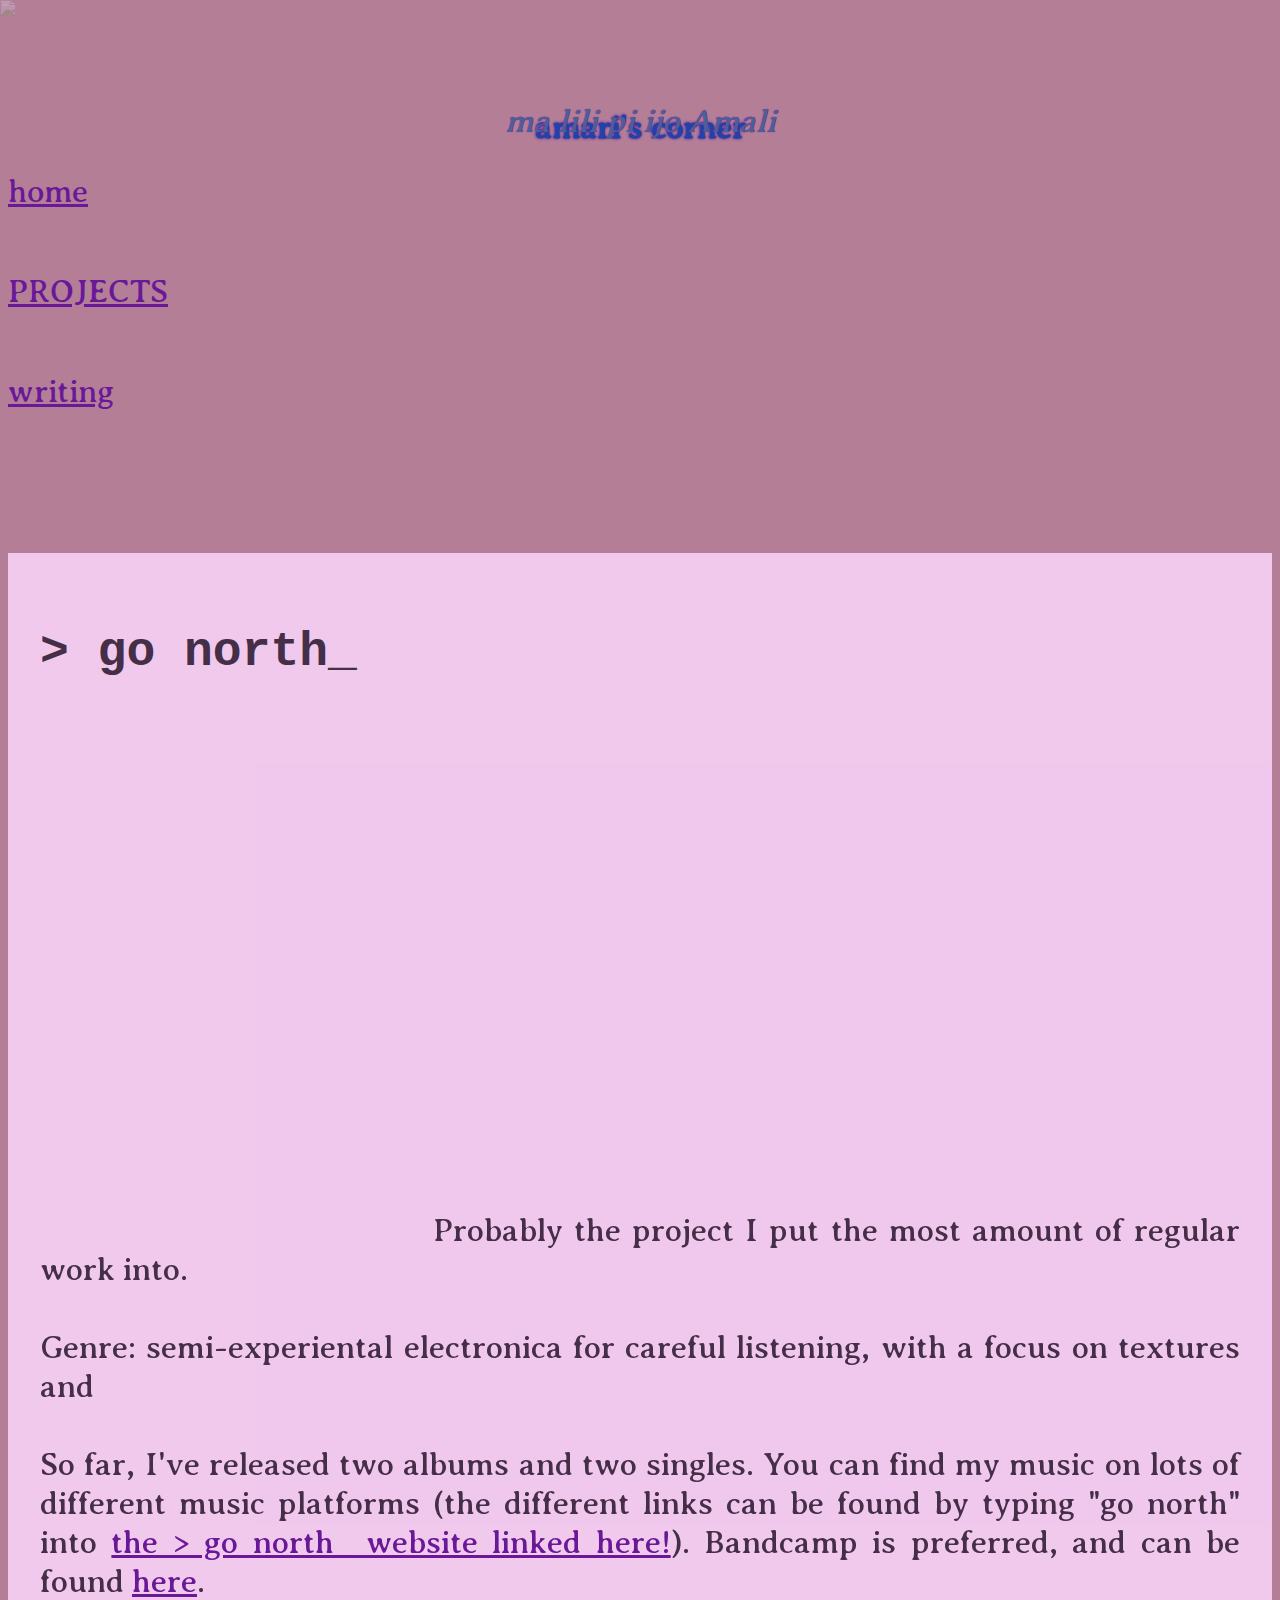
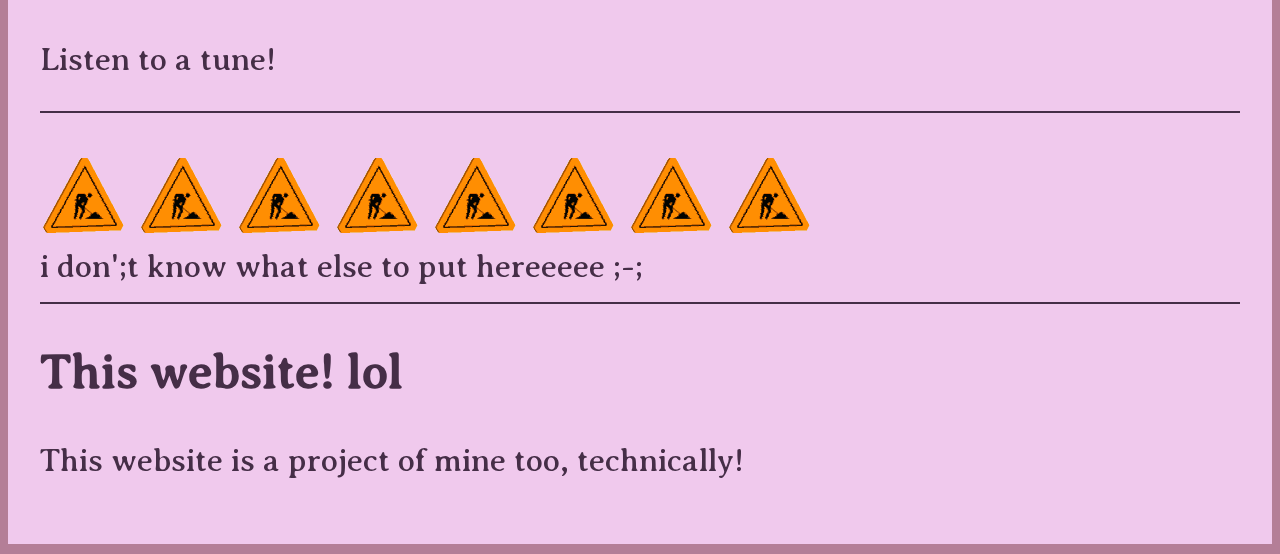
==== projects/index.html @ 3ddd1446 "Add files via upload" ====
<!DOCTYPE html>
<html lang="en">

<head>
    <meta charset="utf-8" />
    <meta name="viewport" content="width=device-width, initial-scale=1" />
    <title>amari's corner - projects</title>
    <!-- CSS Reset -->
    <link rel="stylesheet" href="https://cdnjs.cloudflare.com/ajax/libs/normalize/8.0.1/normalize.css" />
    <!-- Milligram CSS -->
    <link rel="stylesheet" href="https://cdnjs.cloudflare.com/ajax/libs/milligram/1.4.1/milligram.css" />
    <link rel="stylesheet" href="../styles.css" />
</head>

<body>
    <img src="https://jooinn.com/images/paper-22.jpg" id="paper-texture"/>
    <div class="container menu-bar">
        <div class="row">
            <div class="column column-40">
                <h1>amari's corner</h1>
                <em class="subtitle column-33">ma lili pi ijo Amali</em>
            </div>
            <div class="column">
                <a href="../" class="button button-clear">Home</a>
            </div>
            <div class="column">
                <a class="button button-clear" id="current-page">Projects</a>
            </div>
            <div class="column">
                <a href="../writing" class="button button-clear">Writing</a>
            </div>
        </div>
    </div>

    <div class="container body-text">
        <h2 style="font-family: monospace">&gt; go north_</h2>
        <p class="clearfix">
            <iframe class="float-right" style="border: 0; width: 350px; height: 522px; margin-left: 2rem"
                src="https://bandcamp.com/EmbeddedPlayer/album=2122074293/size=large/bgcol=ECC4CB/linkcol=691897/track=2864365389/transparent=true/"
                seamless><a href="https://gonorth.bandcamp.com/album/a-digital-mess">A Digital Mess by &gt; go
                    north_</a></iframe>

            Probably the project I put the most amount of regular work into.
            <br /><br />
            Genre: semi-experiental electronica for careful listening, with a focus
            on textures and
            <br /><br />
            So far, I've released two albums and two singles. You can find my music
            on lots of different music platforms (the different links can be found
            by typing "go north" into
            <a href="https://gonorth.glitch.me" target="_blank">the &gt; go north_ website linked here!</a>). Bandcamp
            is preferred, and can be found
            <a href="https://gonorth.bandcamp.com">here</a>. <br /><br />
            Listen to a tune!
        </p>
        <hr />
        <h2></h2>
        <div class="row">
            <img class="column" src="../images/construction.gif" />
            <img class="column" src="../images/construction.gif" />
            <img class="column" src="../images/construction.gif" />
            <img class="column" src="../images/construction.gif" />
            <img class="column" src="../images/construction.gif" />
            <img class="column" src="../images/construction.gif" />
            <img class="column" src="../images/construction.gif" />
            <img class="column" src="../images/construction.gif" />
        </div>
            i don';t know what else to put hereeeee ;-;
        <hr />
        <h2>This website! lol</h2>
        <p>
            This website is a project of mine too, technically!
        </p>
    </div>
</body>

</html>
---- styles.css ----
:root {
    --text-color:         rgb(69, 46, 71);
    --link-color:         rgb(63, 29, 78);
    --clicked-link-color: rgb(105, 24, 151);
    --fancy-text:         rgb(32, 67, 170);
}

@font-face {
    font-family: "AveriaSerifLibre";
    src: url('/fonts/AveriaSerifLibre-Regular.ttf');
}
/* 
@font-face {
    font-family: "UnderwoodTypewriter";
    src: url('/fonts/zai_Olivetti-UnderwoodStudio21Typewriter.otf');
} */

body {
    background-color: rgb(180, 126, 151);
    color: var(--text-color);
    font-family: "AveriaSerifLibre", "Averia Serif Libre", "Cambria", serif;
}

ul {
    list-style-type: lower-greek;
    padding-left: none;
}

#paper-texture {
    opacity: 0.25;
    position: fixed;
    top: 0;
    left: 0;
    
    /*min-width: 100%;*/
}

.menu-bar {
    padding: 3rem 0 7rem 0;
}

h1 {
    height: 2.1em;
    line-height: 100px;
    text-align: center;
    color: var(--fancy-text);
    text-shadow: 0 0 3px color-mix(in hsl, var(--fancy-text), purple);
    /* font-family: "UnderwoodTypewriter", "zai Olivetti-Underwood Studio 21 Typewriter", "Cambria", serif; */
}

.subtitle {
    color: color-mix(in hsl, var(--fancy-text), gray);
    text-shadow: 0 0 1px purple;
    text-align: center;
    font-size: 2rem;
    display: block;
    margin-top: -2em;
}

a.button {
    padding-top: 1rem;
    line-height: 100px;
    text-align: center;
    color: var(--clicked-link-color);
    font-size: 2rem;
    text-transform: lowercase;
}

a {
    color: var(--clicked-link-color);
}

.body-text {
    background-color: rgba(252, 216, 255, 0.829);    font-size: 2rem;
    text-align: justify;
    padding: 1em;
}

a#current-page {
    text-transform: uppercase;
    text-decoration: underline;
    /* color: color-mix() */
}

hr {
    border: 1px solid var(--text-color);
}
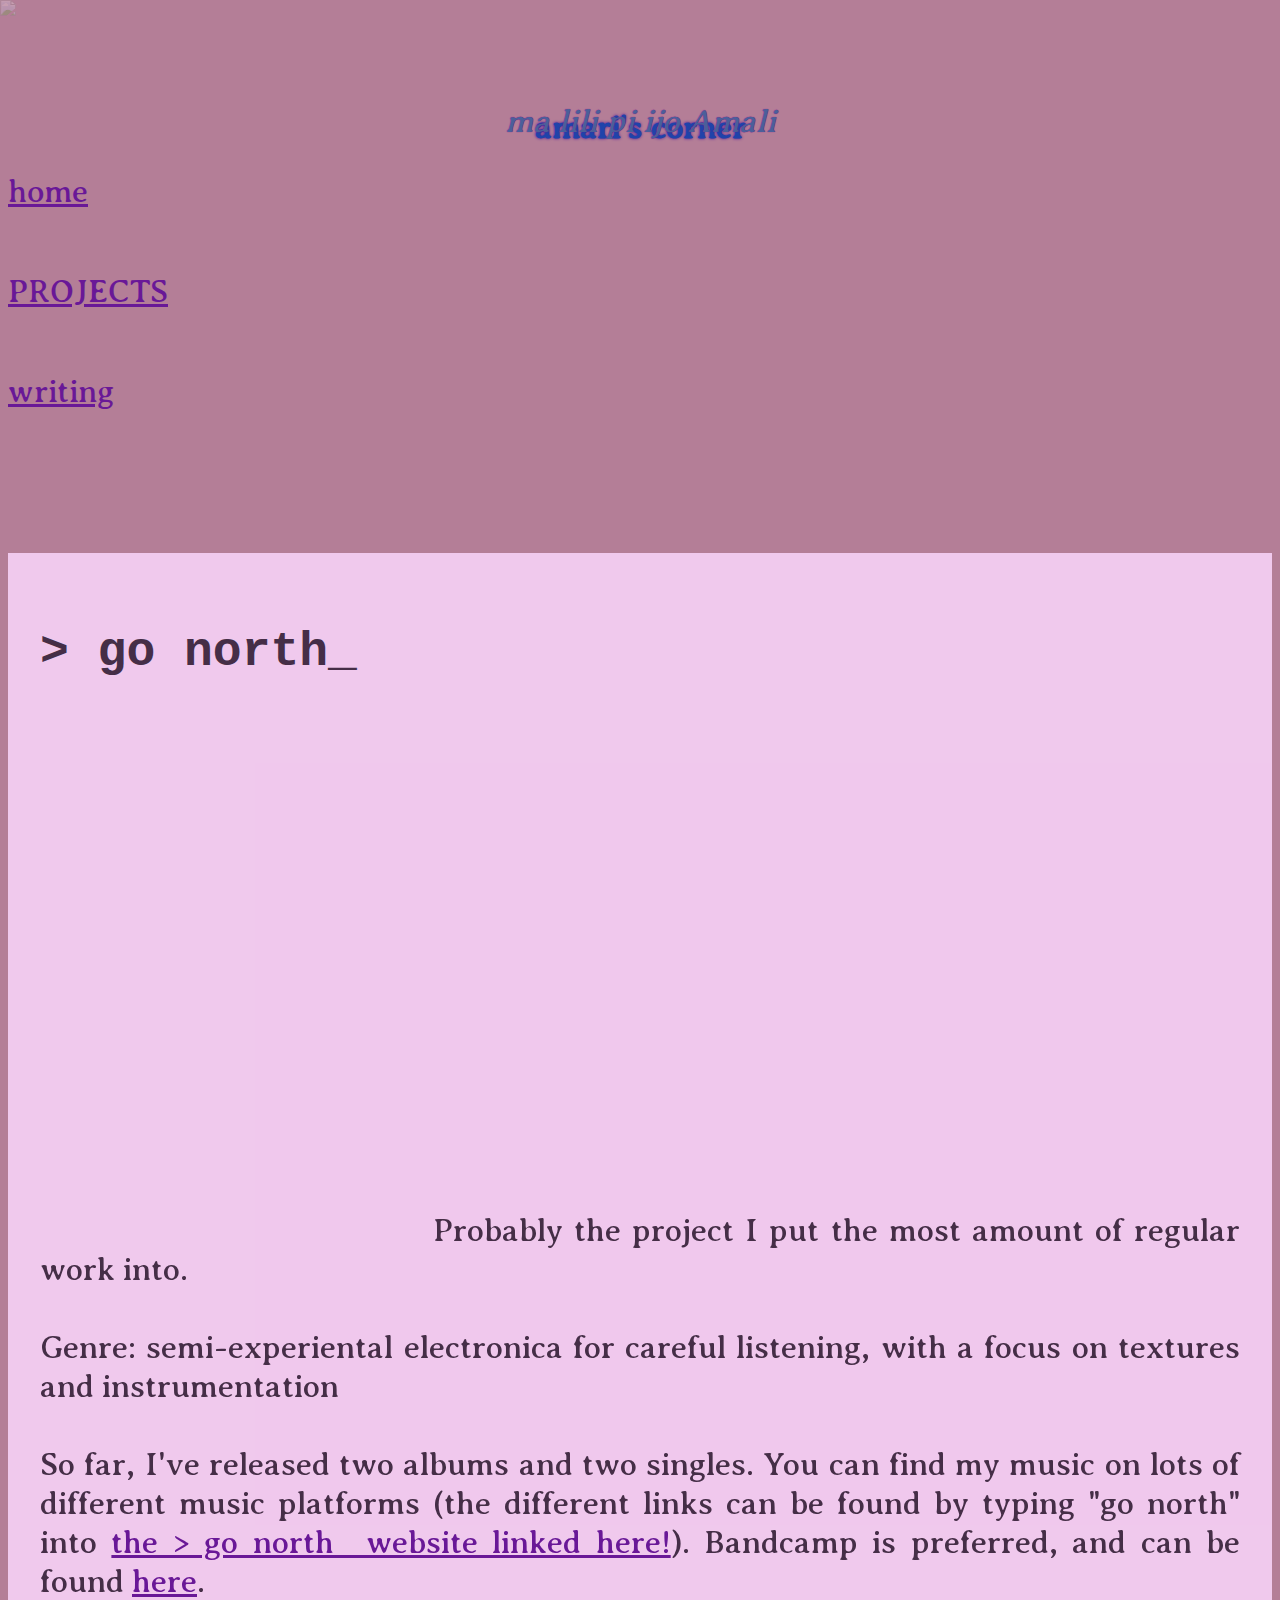
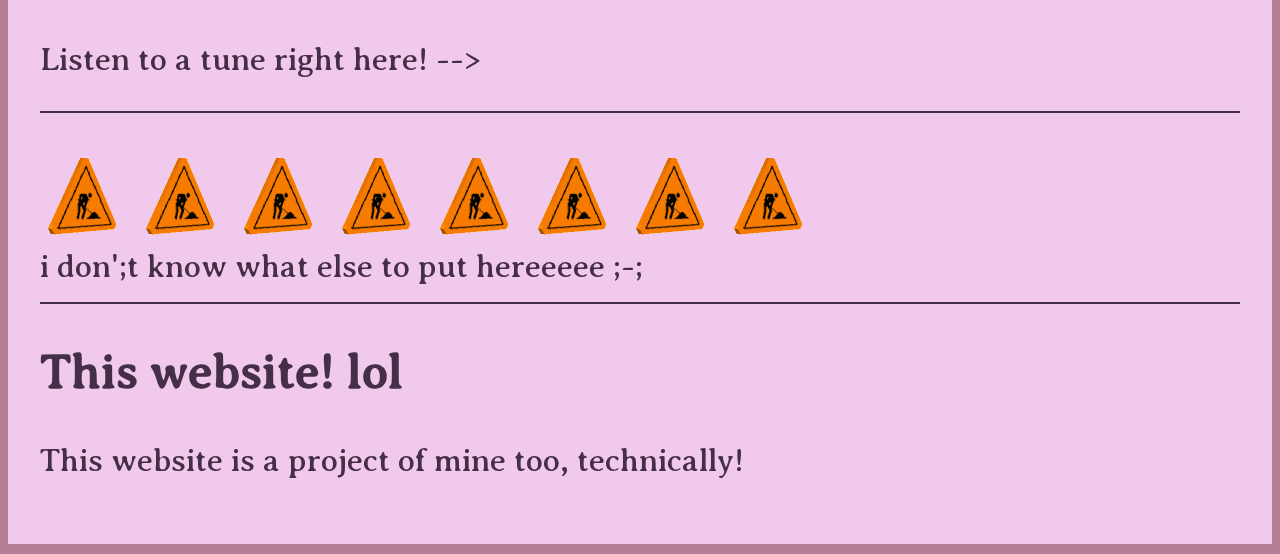
==== commit a0e4230c: "small changes" ====
--- a/projects/index.html
+++ b/projects/index.html
@@ -43,7 +43,7 @@
             Probably the project I put the most amount of regular work into.
             <br /><br />
             Genre: semi-experiental electronica for careful listening, with a focus
-            on textures and
+            on textures and instrumentation
             <br /><br />
             So far, I've released two albums and two singles. You can find my music
             on lots of different music platforms (the different links can be found
@@ -51,7 +51,7 @@
             <a href="https://gonorth.glitch.me" target="_blank">the &gt; go north_ website linked here!</a>). Bandcamp
             is preferred, and can be found
             <a href="https://gonorth.bandcamp.com">here</a>. <br /><br />
-            Listen to a tune!
+            Listen to a tune right here! -->
         </p>
         <hr />
         <h2></h2>
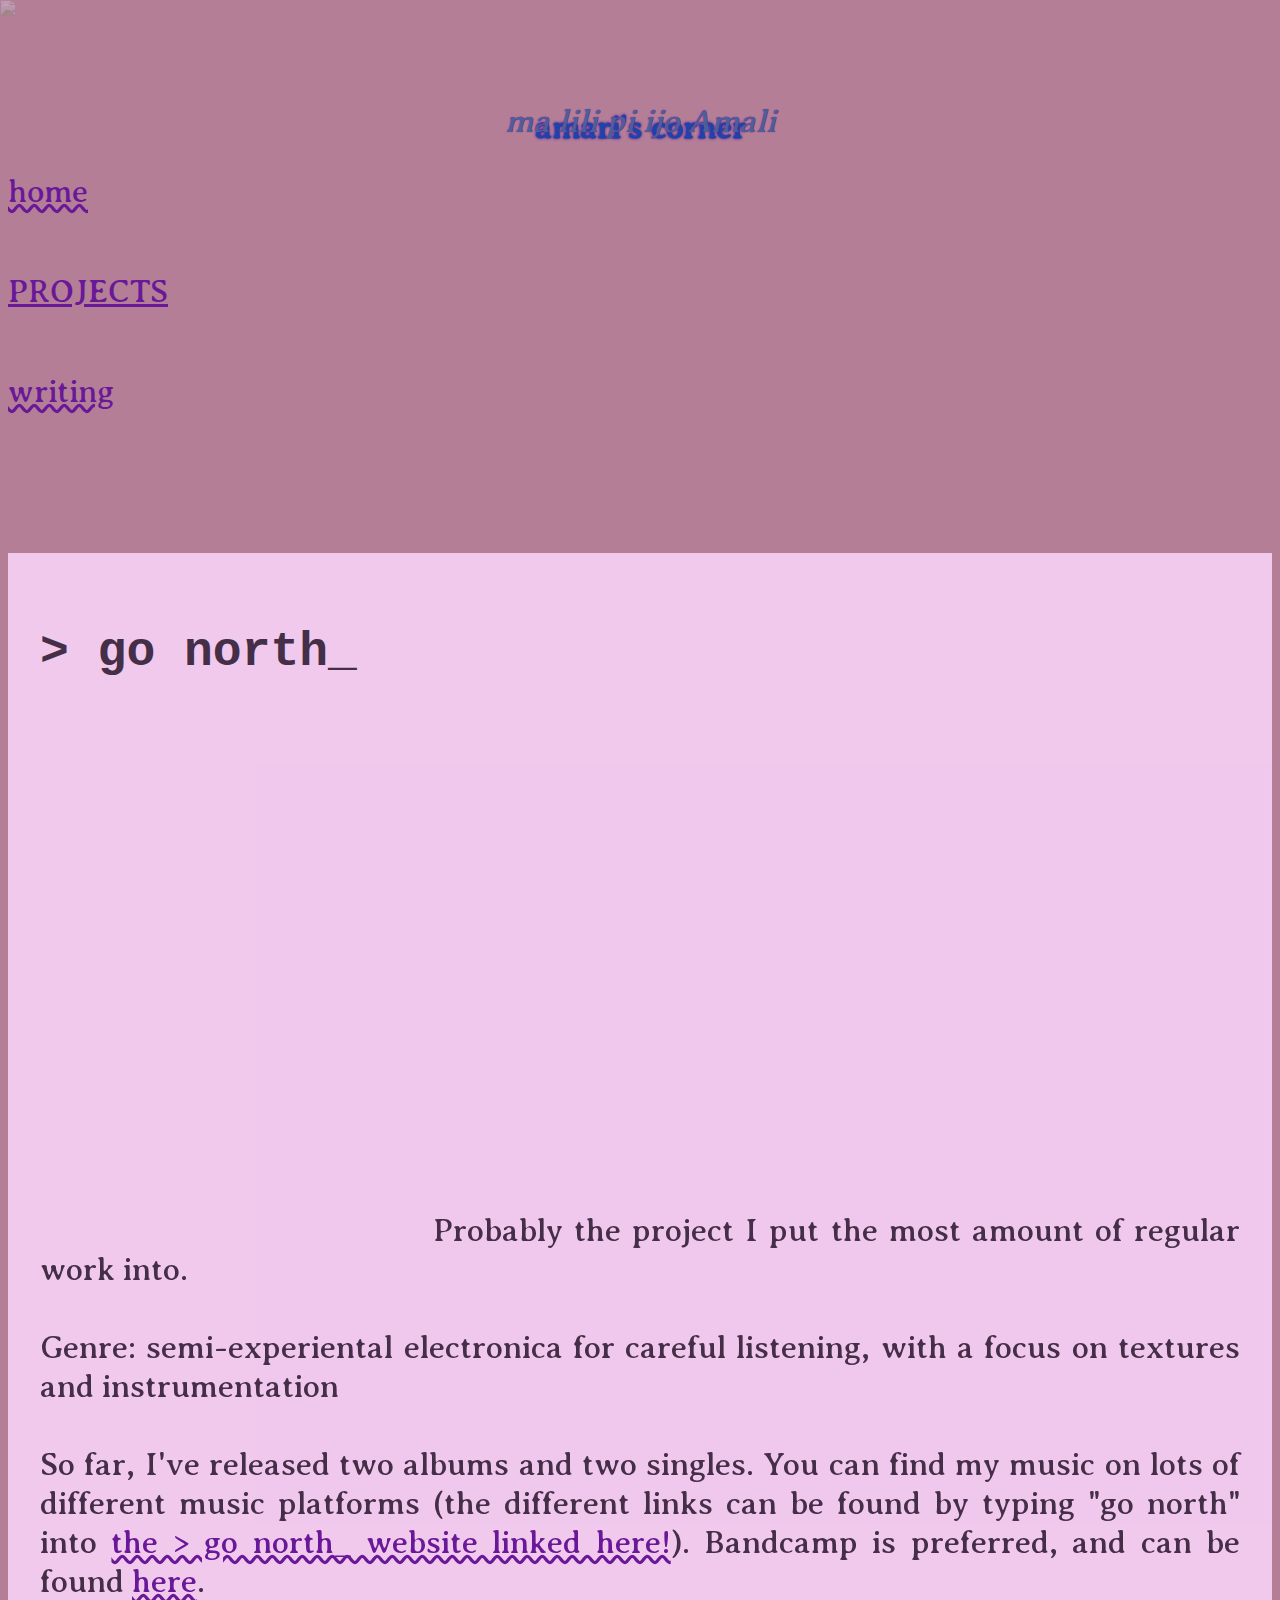
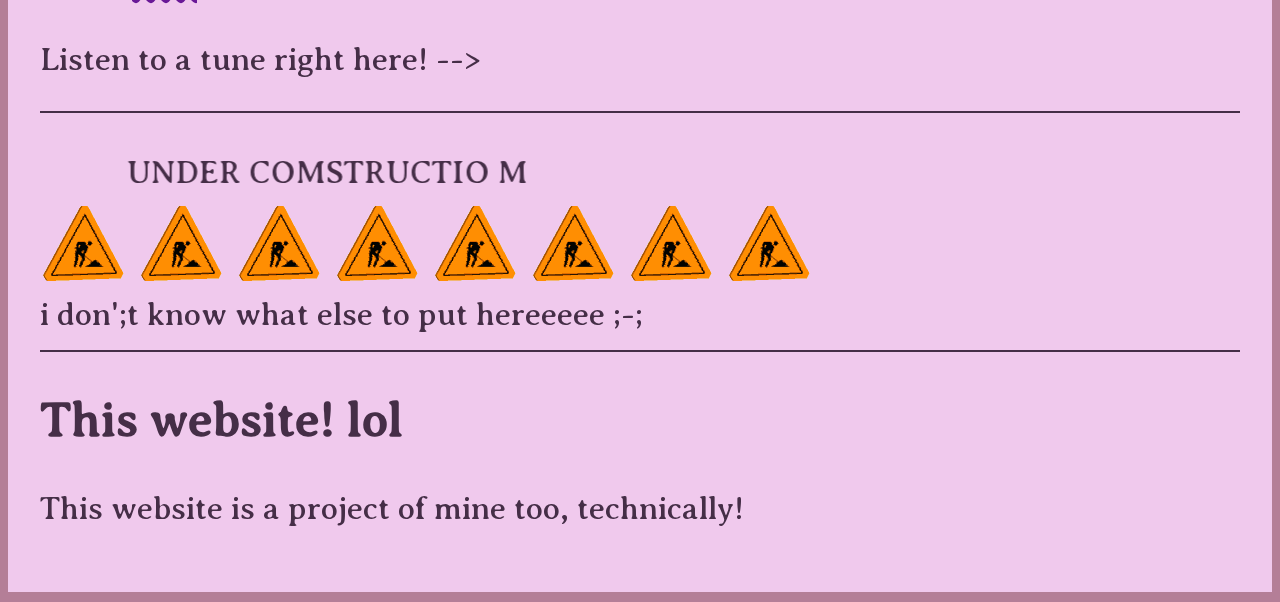
==== commit e8628395: "new article! + small layout changes" ====
--- a/projects/index.html
+++ b/projects/index.html
@@ -51,10 +51,11 @@
             <a href="https://gonorth.glitch.me" target="_blank">the &gt; go north_ website linked here!</a>). Bandcamp
             is preferred, and can be found
             <a href="https://gonorth.bandcamp.com">here</a>. <br /><br />
-            Listen to a tune right here! -->
+            Listen to a tune right here! --&gt;
         </p>
         <hr />
         <h2></h2>
+        <marquee scrollamount="50" direction="right">UNDER COMSTRUCTIO M</marquee>
         <div class="row">
             <img class="column" src="../images/construction.gif" />
             <img class="column" src="../images/construction.gif" />
--- a/styles.css
+++ b/styles.css
@@ -31,7 +31,7 @@
     position: fixed;
     top: 0;
     left: 0;
-    
+    /* make unable to drag */
     /*min-width: 100%;*/
 }
 
@@ -68,6 +68,7 @@
 
 a {
     color: var(--clicked-link-color);
+    text-decoration: wavy underline;
 }
 
 .body-text {
@@ -84,4 +85,8 @@
 
 hr {
     border: 1px solid var(--text-color);
+}
+
+.beeper {
+    padding: 1rem 0 !important;
 }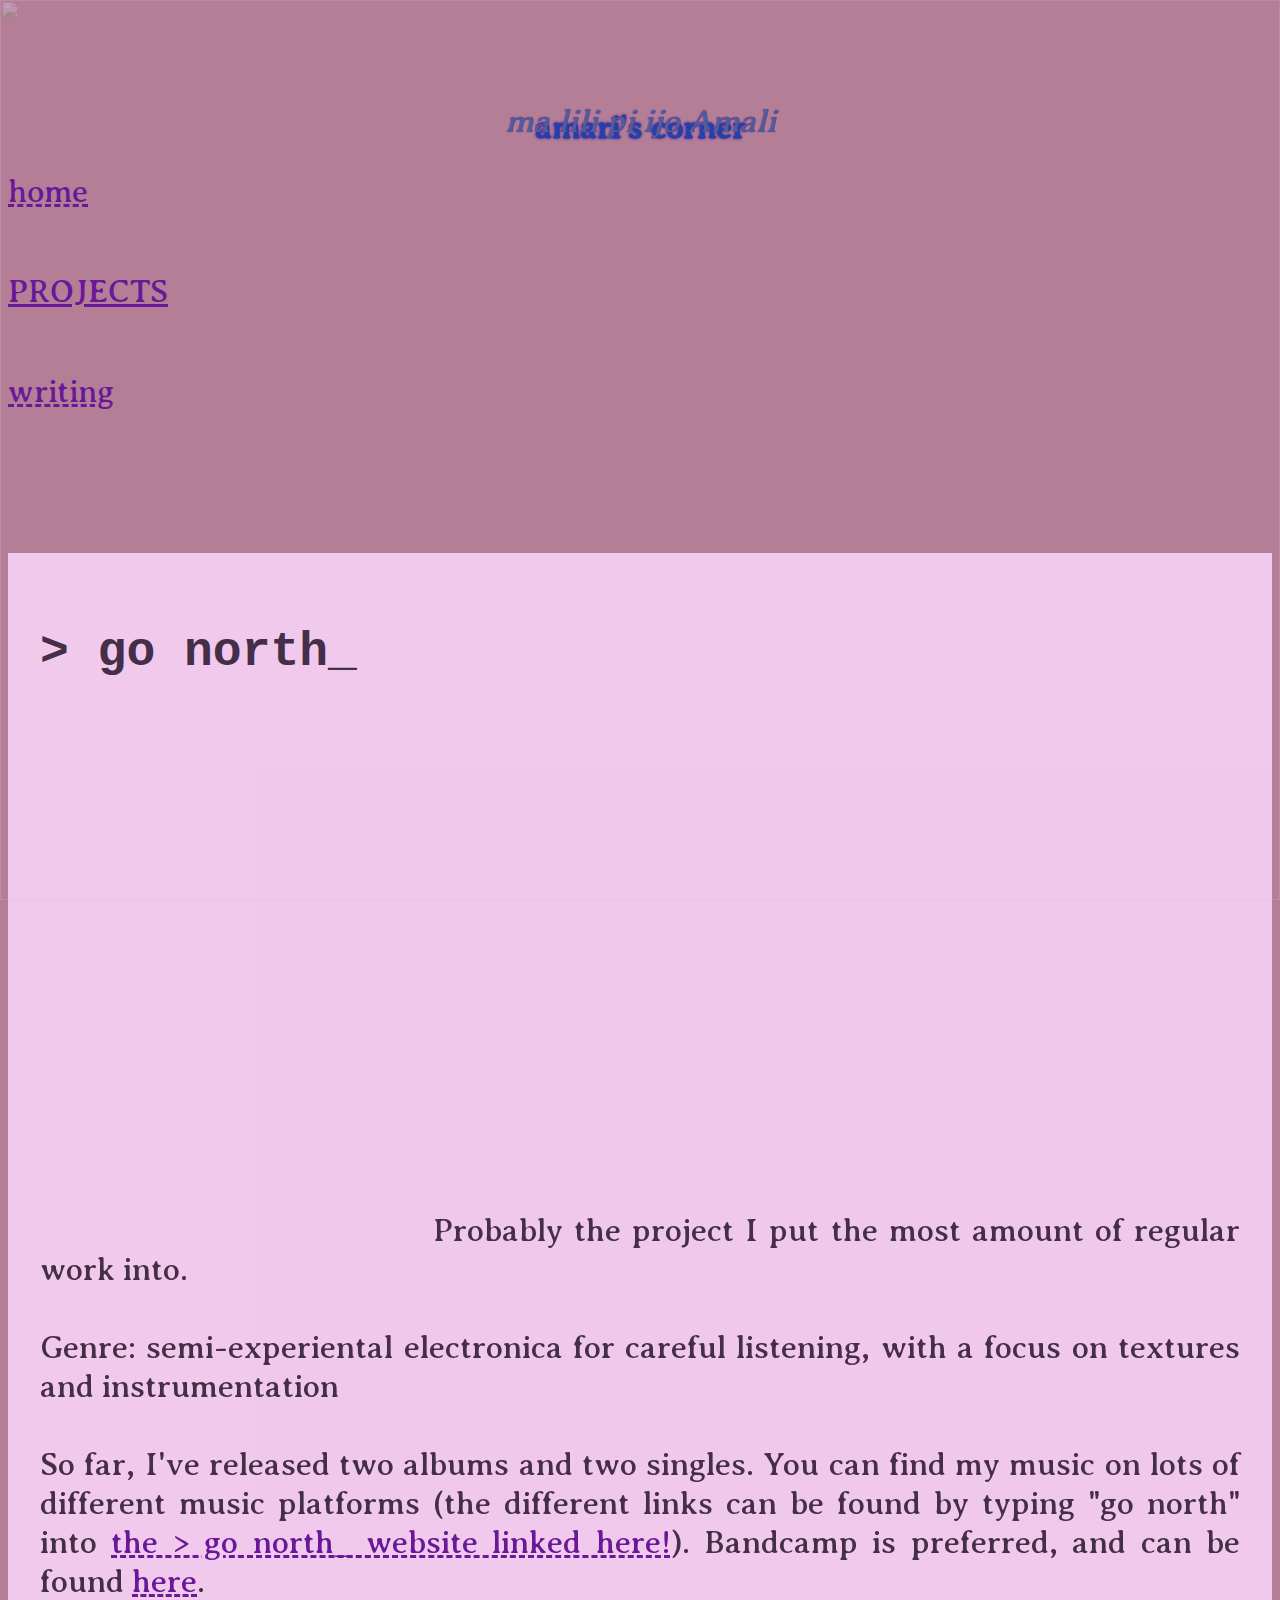
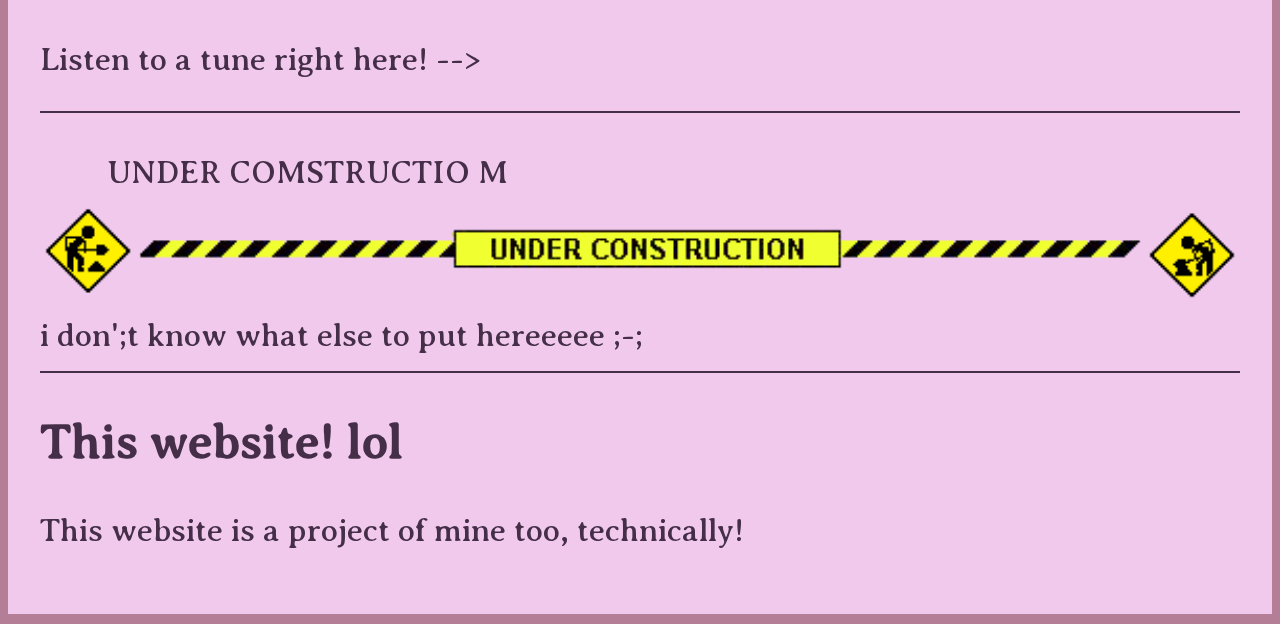
==== commit 15814b1f: "small layout changes" ====
--- a/projects/index.html
+++ b/projects/index.html
@@ -56,7 +56,7 @@
         <hr />
         <h2></h2>
         <marquee scrollamount="50" direction="right">UNDER COMSTRUCTIO M</marquee>
-        <div class="row">
+        <!-- <div class="row">
             <img class="column" src="../images/construction.gif" />
             <img class="column" src="../images/construction.gif" />
             <img class="column" src="../images/construction.gif" />
@@ -65,7 +65,8 @@
             <img class="column" src="../images/construction.gif" />
             <img class="column" src="../images/construction.gif" />
             <img class="column" src="../images/construction.gif" />
-        </div>
+        </div> -->
+        <img src="../images/construction2.gif" style="width: 100%;"> 
             i don';t know what else to put hereeeee ;-;
         <hr />
         <h2>This website! lol</h2>
--- a/styles.css
+++ b/styles.css
@@ -3,6 +3,7 @@
     --link-color:         rgb(63, 29, 78);
     --clicked-link-color: rgb(105, 24, 151);
     --fancy-text:         rgb(32, 67, 170);
+    --box-background:      rgb(210, 171, 221);
 }
 
 @font-face {
@@ -31,8 +32,18 @@
     position: fixed;
     top: 0;
     left: 0;
-    /* make unable to drag */
+    object-fit: cover;
+    height: 100%;
+    width: 100%;
     /*min-width: 100%;*/
+    /* makes unable to drag: */
+    user-drag: none; 
+    user-select: none;
+    -moz-user-select: none;
+    -webkit-user-drag: none;
+    -webkit-user-select: none;
+    -ms-user-select: none;
+    pointer-events: none;
 }
 
 .menu-bar {
@@ -68,7 +79,7 @@
 
 a {
     color: var(--clicked-link-color);
-    text-decoration: wavy underline;
+    text-decoration: dashed underline;
 }
 
 .body-text {
@@ -89,4 +100,27 @@
 
 .beeper {
     padding: 1rem 0 !important;
-}+}
+
+.socialcontainer {
+    display: flex;
+    margin-bottom: 1em;
+}
+
+.social {
+    background-color: var(--box-background);
+    padding: 2rem;
+    margin: 1rem;
+    border-radius: 1rem;
+    box-shadow: 0 0 3px color-mix(in hsl, var(--box-background), purple);
+}
+
+.social img {
+    height: 1em;
+}
+
+/* @media (min-width: 40rem) {
+    img[src~="construction.gif"] {
+        display: none;
+    }
+} */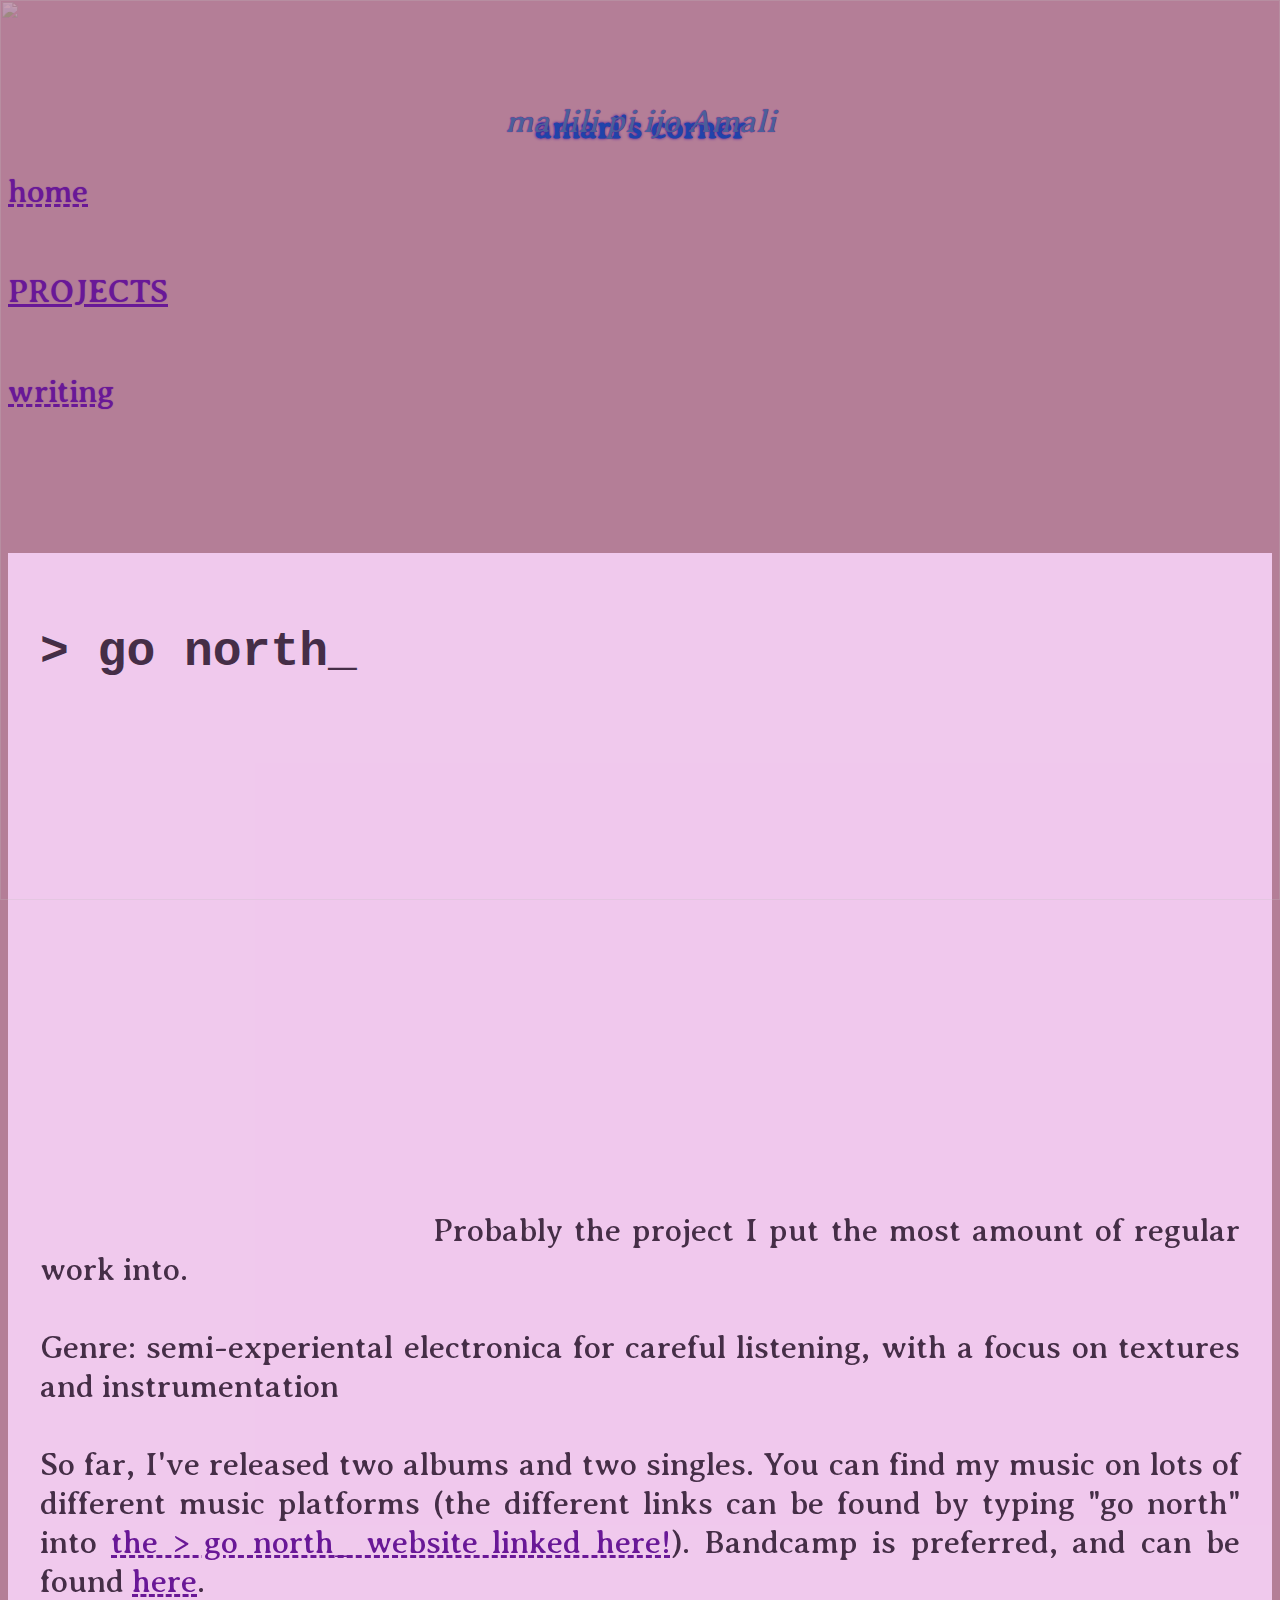
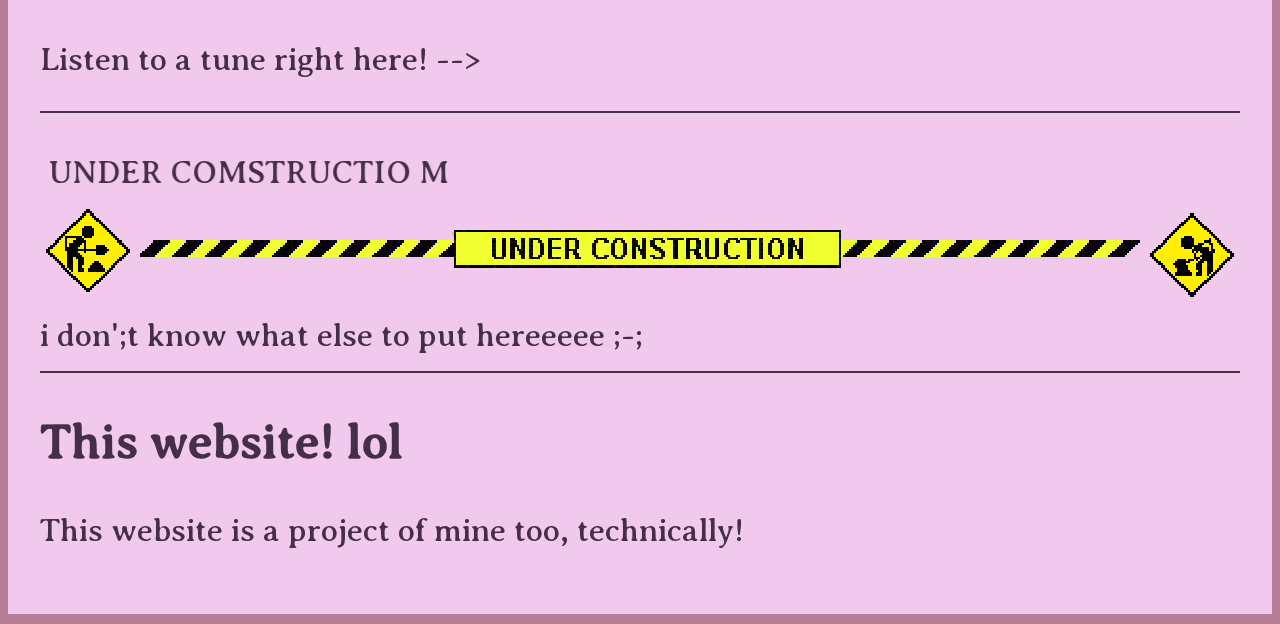
==== commit b99c32f3: "ensure image is pixelated" ====
--- a/projects/index.html
+++ b/projects/index.html
@@ -66,7 +66,7 @@
             <img class="column" src="../images/construction.gif" />
             <img class="column" src="../images/construction.gif" />
         </div> -->
-        <img src="../images/construction2.gif" style="width: 100%;"> 
+        <img src="../images/construction2.gif" style="width: 100%; image-rendering: pixelated;"> 
             i don';t know what else to put hereeeee ;-;
         <hr />
         <h2>This website! lol</h2>
--- a/styles.css
+++ b/styles.css
@@ -1,9 +1,14 @@
+/* @import "https://davidar.github.io/linja-pona/stylesheet.css"; /* for sitelen pona */
+
 :root {
     --text-color:         rgb(69, 46, 71);
     --link-color:         rgb(63, 29, 78);
     --clicked-link-color: rgb(105, 24, 151);
     --fancy-text:         rgb(32, 67, 170);
     --box-background:      rgb(210, 171, 221);
+    
+    --body-font-size: 2rem;
+    --h2-font-size: 3.6rem;
 }
 
 @font-face {
@@ -37,7 +42,7 @@
     width: 100%;
     /*min-width: 100%;*/
     /* makes unable to drag: */
-    user-drag: none; 
+    /* user-drag: none;  */
     user-select: none;
     -moz-user-select: none;
     -webkit-user-drag: none;
@@ -63,7 +68,7 @@
     color: color-mix(in hsl, var(--fancy-text), gray);
     text-shadow: 0 0 1px purple;
     text-align: center;
-    font-size: 2rem;
+    font-size: var(--body-font-size);
     display: block;
     margin-top: -2em;
 }
@@ -73,8 +78,9 @@
     line-height: 100px;
     text-align: center;
     color: var(--clicked-link-color);
-    font-size: 2rem;
+    font-size: var(--body-font-size);
     text-transform: lowercase;
+    text-shadow: 0 0 1px var(--clicked-link-color);
 }
 
 a {
@@ -83,7 +89,8 @@
 }
 
 .body-text {
-    background-color: rgba(252, 216, 255, 0.829);    font-size: 2rem;
+    background-color: rgba(252, 216, 255, 0.829);
+    font-size: var(--body-font-size);
     text-align: justify;
     padding: 1em;
 }
@@ -123,4 +130,25 @@
     img[src~="construction.gif"] {
         display: none;
     }
-} */+} */
+
+@font-face {
+    font-family: "linja lipamanka";
+    src: url("/fonts/linjalipamanka-normal.otf");
+}
+
+.sitelen-pona {
+    font-size: calc(var(--body-font-size) + 1.2rem);
+    font-family: "linja lipamanka";
+    font-feature-settings: "liga" 1, "clig" 1, "calt" 1, "kern" 1, "mark" 1;
+    text-rendering: optimizeLegibility;
+}
+
+.sitelen-pona h2 {
+    font-size: calc(var(--h2-font-size) + 2rem);
+    line-height: normal;
+}
+
+.sitelen-pona sup {
+    font-family: "AveriaSerifLibre", "Averia Serif Libre", "Cambria", serif;
+}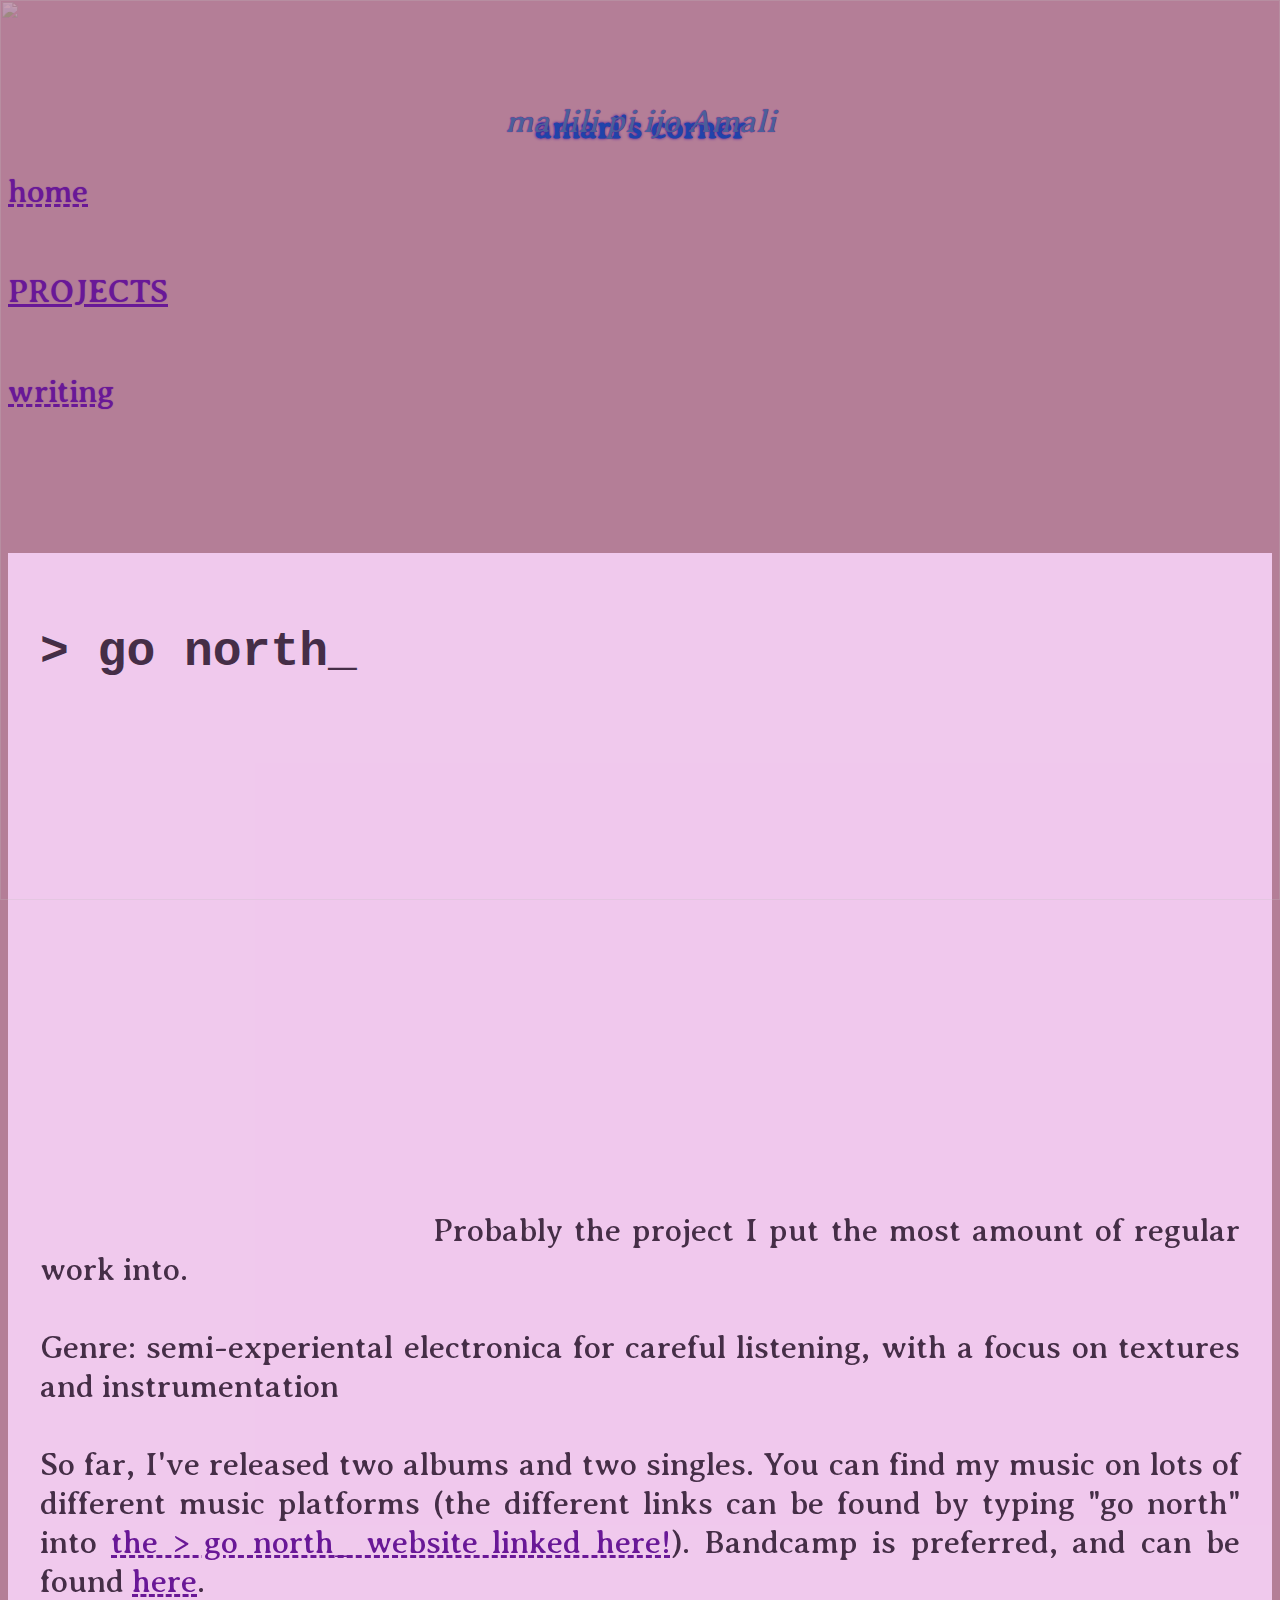
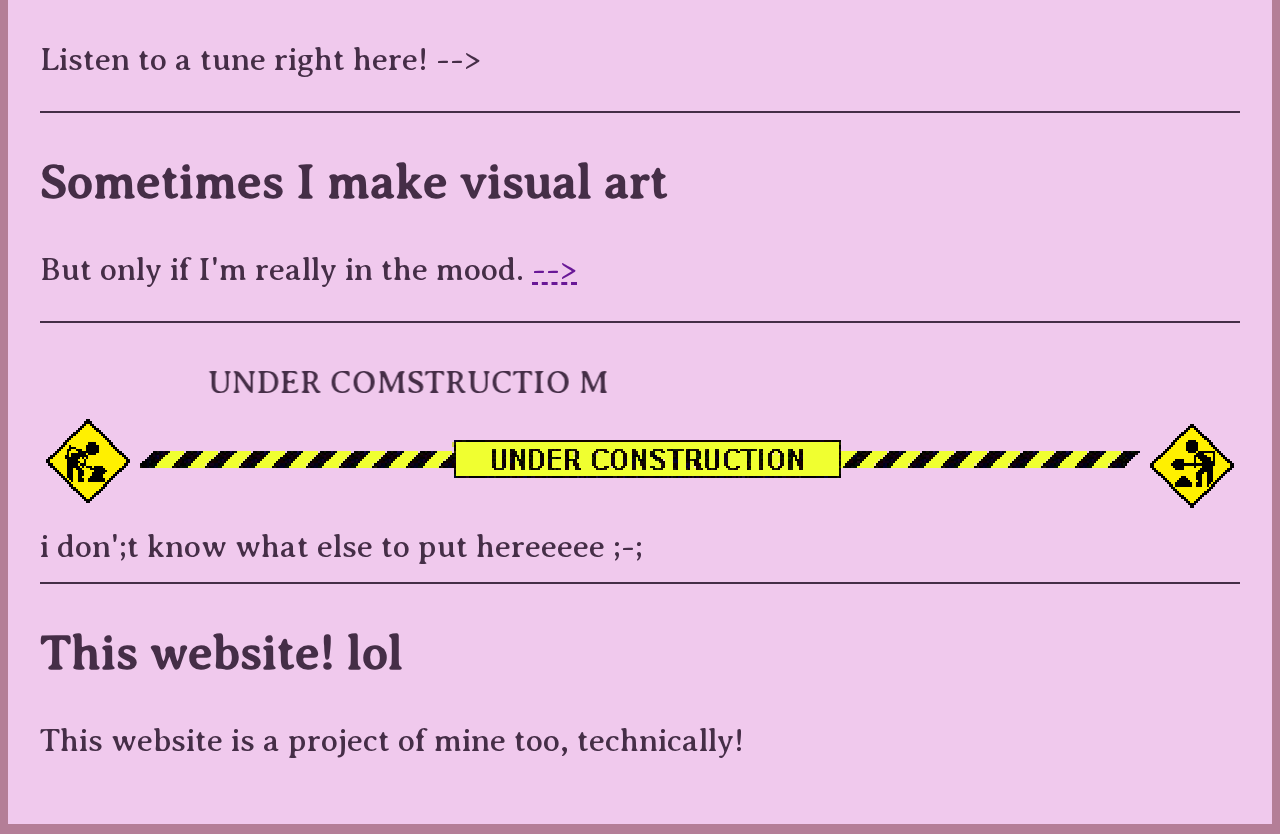
==== commit dc3670d0: "added art page" ====
--- a/projects/index.html
+++ b/projects/index.html
@@ -53,6 +53,11 @@
             <a href="https://gonorth.bandcamp.com">here</a>. <br /><br />
             Listen to a tune right here! --&gt;
         </p>
+        <hr/>
+        <h2>Sometimes I make visual art</h2>
+        <p class="clearfix">
+            But only if I'm really in the mood. <a href="./art.html">--&gt;</a>
+        </p>
         <hr />
         <h2></h2>
         <marquee scrollamount="50" direction="right">UNDER COMSTRUCTIO M</marquee>
--- a/styles.css
+++ b/styles.css
@@ -107,6 +107,7 @@
 
 .beeper {
     padding: 1rem 0 !important;
+    image-rendering: pixelated;
 }
 
 .socialcontainer {
@@ -133,13 +134,13 @@
 } */
 
 @font-face {
-    font-family: "linja lipamanka";
+    font-family: "linja-lipamanka";
     src: url("/fonts/linjalipamanka-normal.otf");
 }
 
 .sitelen-pona {
     font-size: calc(var(--body-font-size) + 1.2rem);
-    font-family: "linja lipamanka";
+    font-family: "linja lipamanka", "linja-lipamanka";
     font-feature-settings: "liga" 1, "clig" 1, "calt" 1, "kern" 1, "mark" 1;
     text-rendering: optimizeLegibility;
 }
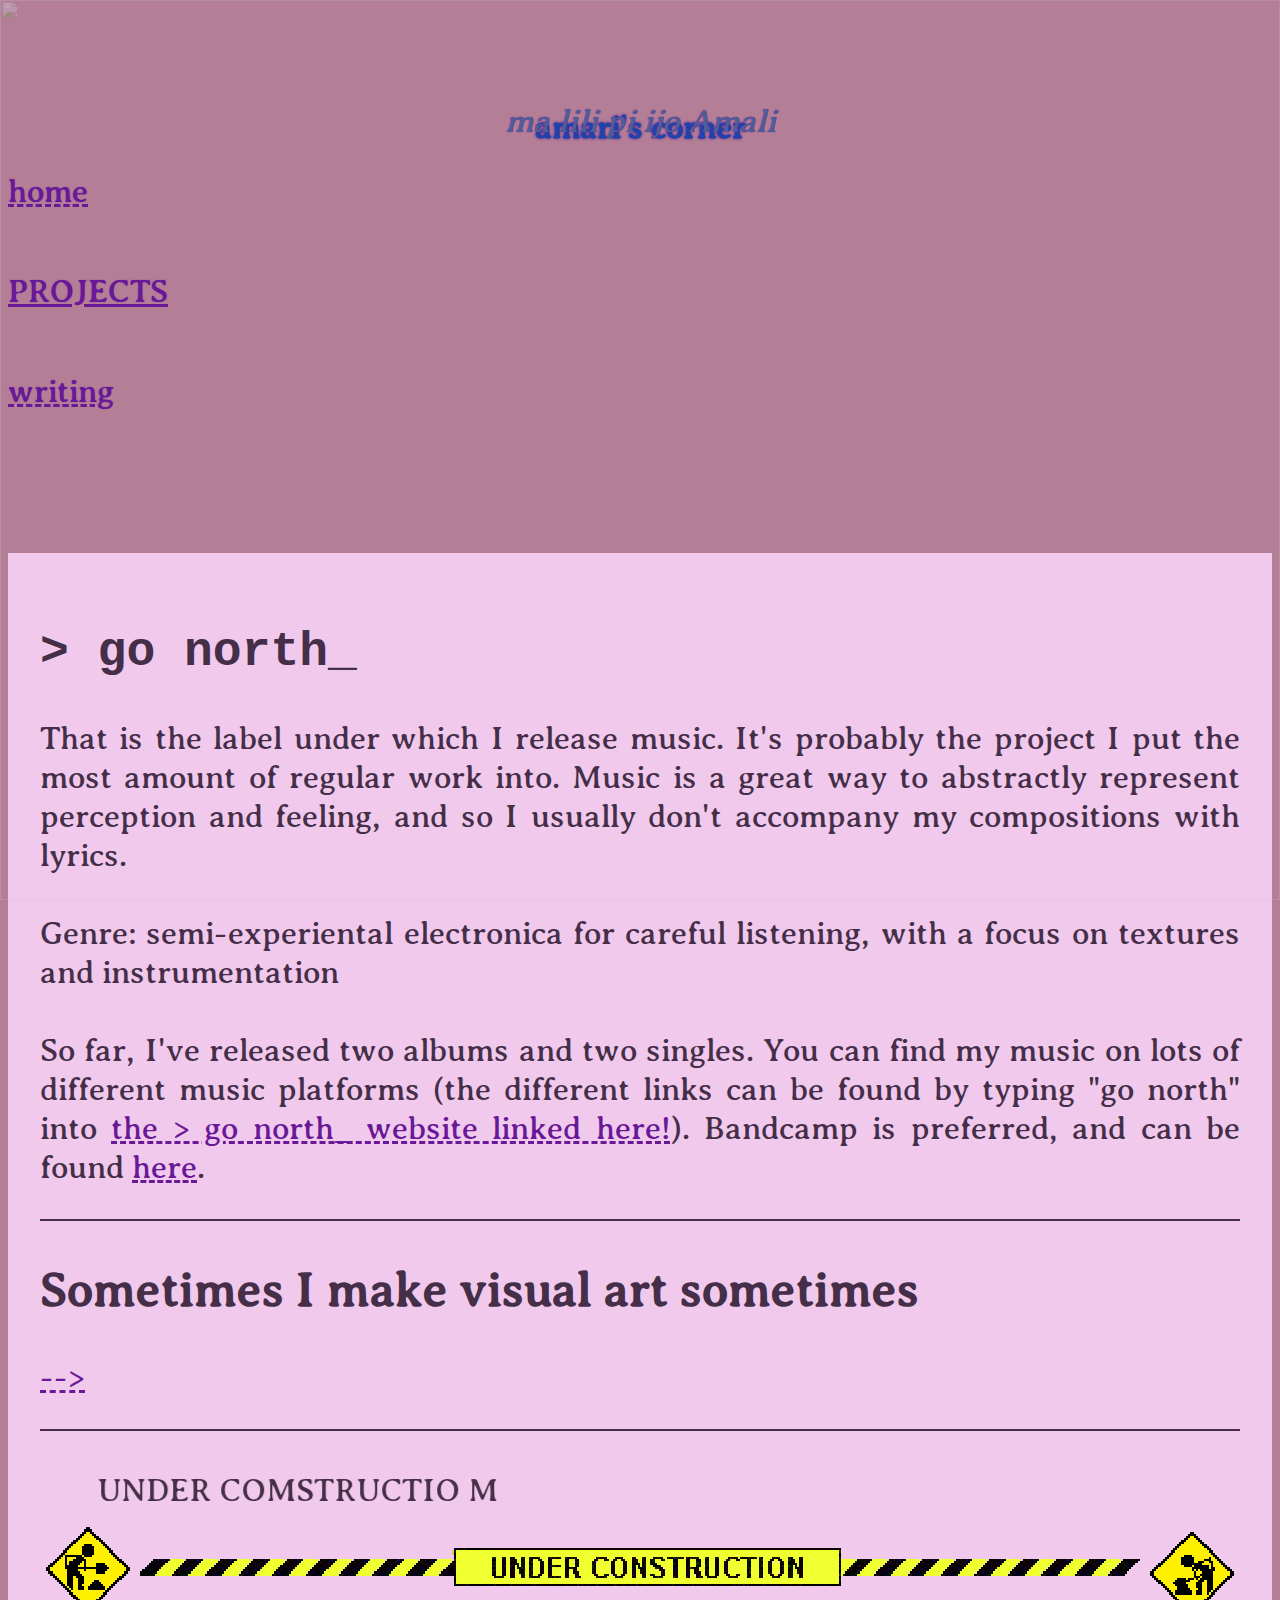
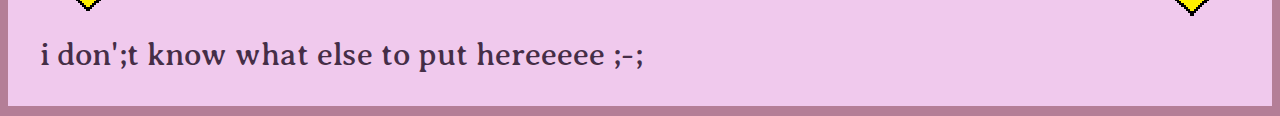
==== commit c95a9e07: "wording and css fixes" ====
--- a/projects/index.html
+++ b/projects/index.html
@@ -33,14 +33,15 @@
     </div>
 
     <div class="container body-text">
-        <h2 style="font-family: monospace">&gt; go north_</h2>
-        <p class="clearfix">
-            <iframe class="float-right" style="border: 0; width: 350px; height: 522px; margin-left: 2rem"
+        <h2 style="font-family: monospace;">&gt; go north_</h2>
+        <p>
+            <!-- <iframe class="float-right" style="border: 0; width: 350px; height: 522px; margin-left: 2rem"
                 src="https://bandcamp.com/EmbeddedPlayer/album=2122074293/size=large/bgcol=ECC4CB/linkcol=691897/track=2864365389/transparent=true/"
                 seamless><a href="https://gonorth.bandcamp.com/album/a-digital-mess">A Digital Mess by &gt; go
-                    north_</a></iframe>
+                    north_</a></iframe> -->
 
-            Probably the project I put the most amount of regular work into.
+            <!-- <span style="font-family: monospace;">&gt; go north_</span> -->
+            That is the label under which I release music. It's probably the project I put the most amount of regular work into. Music is a great way to abstractly represent perception and feeling, and so I usually don't accompany my compositions with lyrics.
             <br /><br />
             Genre: semi-experiental electronica for careful listening, with a focus
             on textures and instrumentation
@@ -50,13 +51,12 @@
             by typing "go north" into
             <a href="https://gonorth.glitch.me" target="_blank">the &gt; go north_ website linked here!</a>). Bandcamp
             is preferred, and can be found
-            <a href="https://gonorth.bandcamp.com">here</a>. <br /><br />
-            Listen to a tune right here! --&gt;
+            <a href="https://gonorth.bandcamp.com">here</a>.
         </p>
         <hr/>
-        <h2>Sometimes I make visual art</h2>
+        <h2>Sometimes I make visual art sometimes</h2>
         <p class="clearfix">
-            But only if I'm really in the mood. <a href="./art.html">--&gt;</a>
+            <a href="./art.html">--&gt;</a>
         </p>
         <hr />
         <h2></h2>
@@ -73,11 +73,11 @@
         </div> -->
         <img src="../images/construction2.gif" style="width: 100%; image-rendering: pixelated;"> 
             i don';t know what else to put hereeeee ;-;
-        <hr />
-        <h2>This website! lol</h2>
+        <!-- <hr /> -->
+        <!-- <h2>This website! lol</h2>
         <p>
             This website is a project of mine too, technically!
-        </p>
+        </p> -->
     </div>
 </body>
 
--- a/styles.css
+++ b/styles.css
@@ -30,6 +30,15 @@
 ul {
     list-style-type: lower-greek;
     padding-left: none;
+}
+
+ol.dialouge {
+    list-style-position: outside;
+    margin-left: 3em;
+}
+
+ol.dialouge li::marker {
+    content: attr(data-char);
 }
 
 #paper-texture {
@@ -127,6 +136,12 @@
     height: 1em;
 }
 
+@media (min-width: 1123px) {
+    .responsive-size {
+        width: 50%;
+    }
+}
+
 /* @media (min-width: 40rem) {
     img[src~="construction.gif"] {
         display: none;
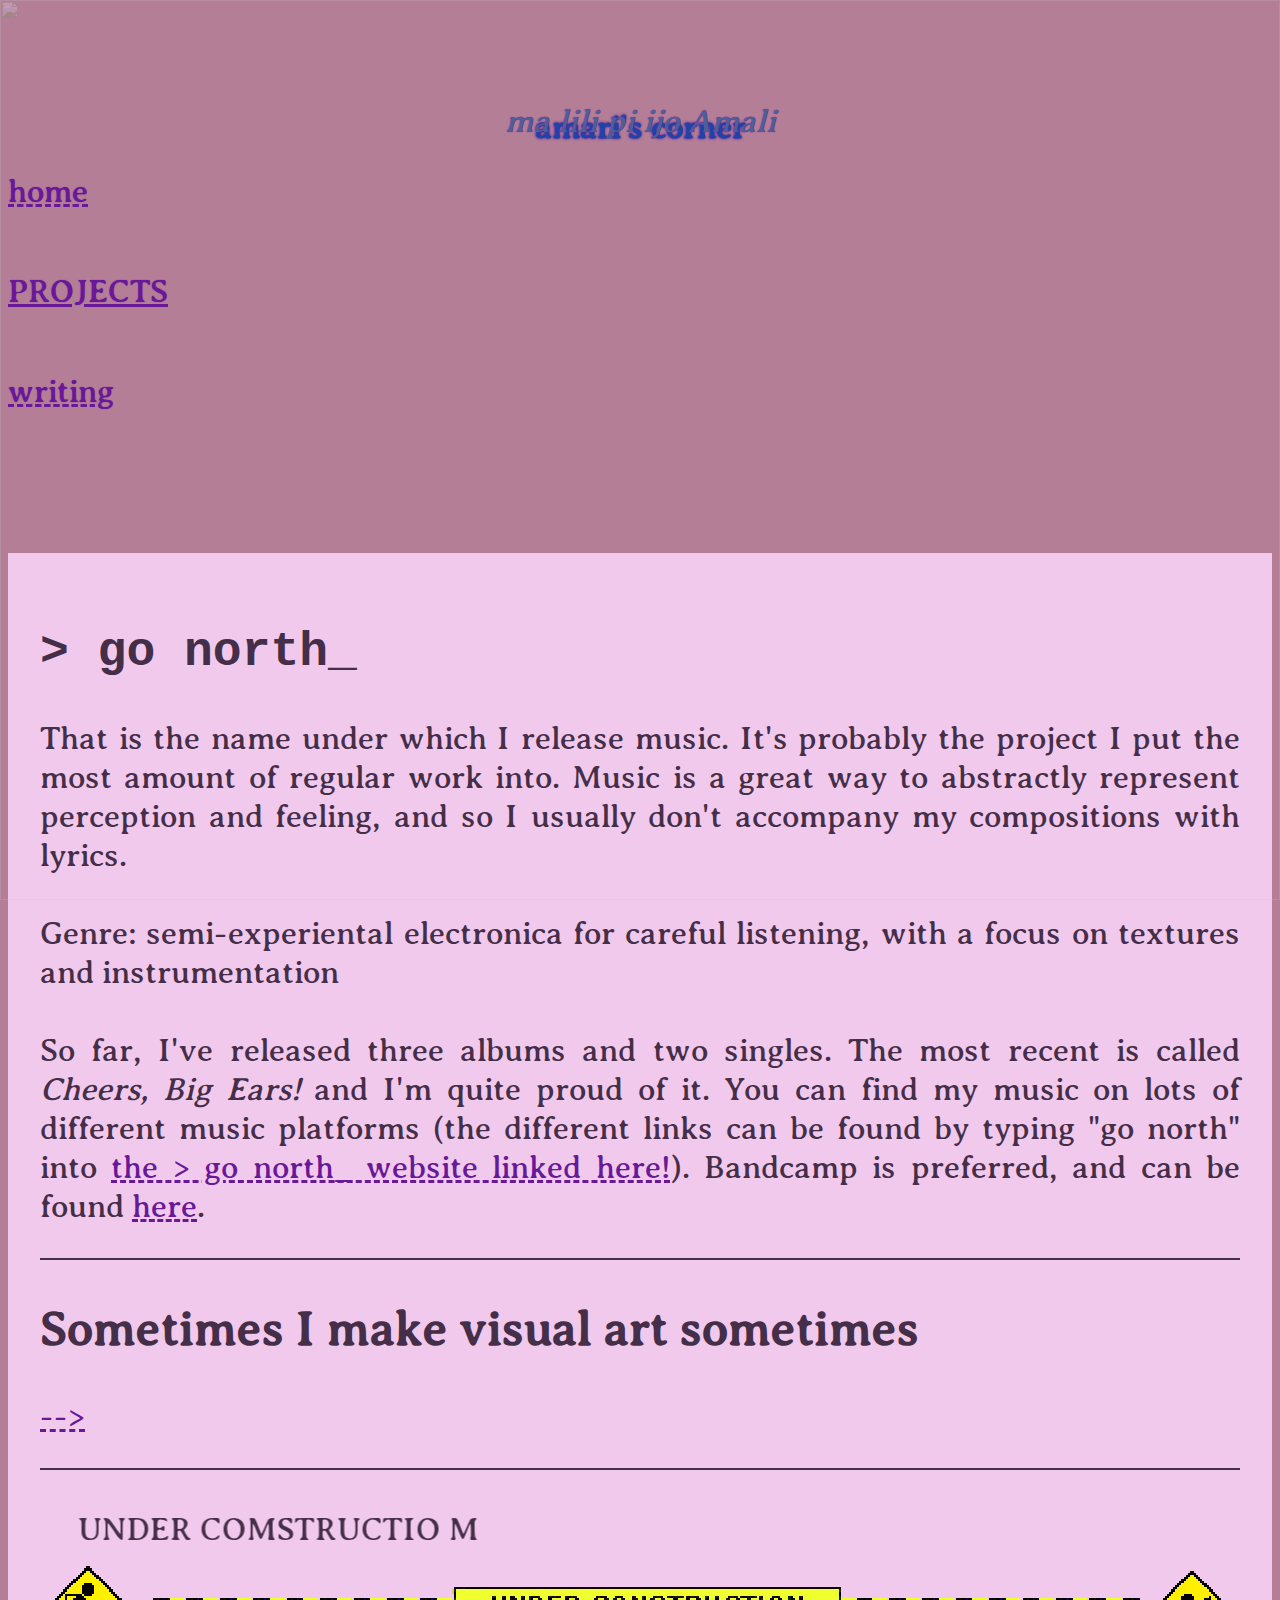
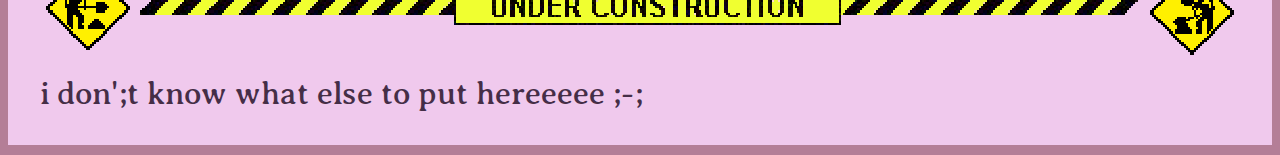
==== commit 6e00baa6: "website if it was better" ====
--- a/projects/index.html
+++ b/projects/index.html
@@ -13,7 +13,7 @@
 </head>
 
 <body>
-    <img src="https://jooinn.com/images/paper-22.jpg" id="paper-texture"/>
+    <img src="https://jooinn.com/images/paper-22.jpg" id="paper-texture" />
     <div class="container menu-bar">
         <div class="row">
             <div class="column column-40">
@@ -41,19 +41,21 @@
                     north_</a></iframe> -->
 
             <!-- <span style="font-family: monospace;">&gt; go north_</span> -->
-            That is the label under which I release music. It's probably the project I put the most amount of regular work into. Music is a great way to abstractly represent perception and feeling, and so I usually don't accompany my compositions with lyrics.
+            That is the name under which I release music. It's probably the project I put the most amount of regular
+            work into. Music is a great way to abstractly represent perception and feeling, and so I usually don't
+            accompany my compositions with lyrics.
             <br /><br />
             Genre: semi-experiental electronica for careful listening, with a focus
             on textures and instrumentation
             <br /><br />
-            So far, I've released two albums and two singles. You can find my music
-            on lots of different music platforms (the different links can be found
-            by typing "go north" into
-            <a href="https://gonorth.glitch.me" target="_blank">the &gt; go north_ website linked here!</a>). Bandcamp
-            is preferred, and can be found
+            So far, I've released three albums and two singles. The most recent is called <i>Cheers, Big Ears!</i> and
+            I'm quite proud of it. You can find my music on lots of different music platforms (the different links can
+            be found by typing "go north" into
+            <a href="https://gonorth.glitch.me" target="_blank">the &gt; go north_ website linked here!</a>).
+            Bandcamp is preferred, and can be found
             <a href="https://gonorth.bandcamp.com">here</a>.
         </p>
-        <hr/>
+        <hr />
         <h2>Sometimes I make visual art sometimes</h2>
         <p class="clearfix">
             <a href="./art.html">--&gt;</a>
@@ -71,8 +73,8 @@
             <img class="column" src="../images/construction.gif" />
             <img class="column" src="../images/construction.gif" />
         </div> -->
-        <img src="../images/construction2.gif" style="width: 100%; image-rendering: pixelated;"> 
-            i don';t know what else to put hereeeee ;-;
+        <img src="../images/construction2.gif" style="width: 100%; image-rendering: pixelated;">
+        i don';t know what else to put hereeeee ;-;
         <!-- <hr /> -->
         <!-- <h2>This website! lol</h2>
         <p>
